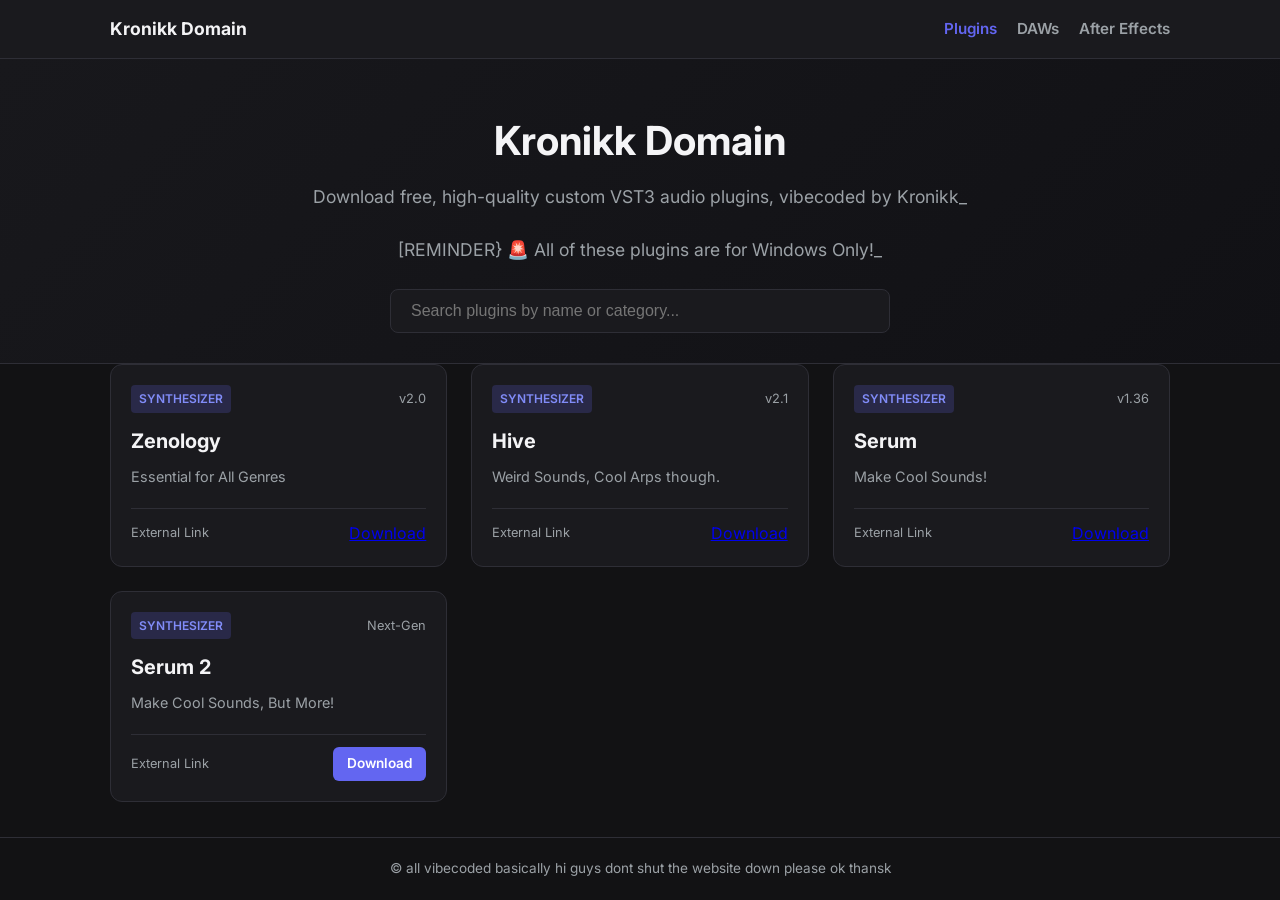
==== index.html @ 5bac079b "Update index.html" ====
<!DOCTYPE html>
<html lang="en">
<head>
    <meta charset="UTF-8">
    <meta name="viewport" content="width=device-width, initial-scale=1.0">
    <title>VST3 Plugin Vault - Kronikk Domain</title>
    <link rel="stylesheet" href="style.css">
    <link href="https://fonts.googleapis.com/css2?family=Inter:wght@300;400;600;700&display=swap" rel="stylesheet">
</head>
<body>

    <nav class="navbar">
        <div class="container nav-container">
            <a href="index.html" class="logo">Kronikk Domain</a>
            <ul class="nav-links">
                <li><a href="index.html" class="active">Plugins</a></li>
                <li><a href="daws.html">DAWs</a></li>
                <li><a href="aftereffects.html">After Effects</a></li>
            </ul>
        </div>
    </nav>

    <header>
        <div class="container">
            <h1>Kronikk Domain</h1>
            <p>Download free, high-quality custom VST3 audio plugins, vibecoded by Kronikk_</p>
                  <p>[REMINDER} 🚨 All of these plugins are for Windows Only!_</p>
            
            <div class="search-container">
                <input type="text" id="searchInput" placeholder="Search plugins by name or category...">
            </div>
        </div>
    </header>

    <main class="container">
        <div class="plugin-grid" id="pluginGrid">

            <div class="plugin-card" data-name="zenology" data-category="synthesizer">
                <div class="card-header">
                    <span class="badge synth">Synthesizer</span>
                    <span class="version">v2.0</span>
                </div>
                <h3>Zenology</h3>
                <p>Essential for All Genres</p>
                <div class="card-footer">
                    <span class="file-size">External Link</span>
                    <a href="https://drive.google.com/file/d/1oI0jpLTu4ItOErqNfCddgr2GzyB-k5p6/view?usp=drive_link">Download</a>
                </div>
            </div>

            <div class="plugin-card" data-name="hive" data-category="synthesizer">
                <div class="card-header">
                    <span class="badge synth">Synthesizer</span>
                    <span class="version">v2.1</span>
                </div>
                <h3>Hive</h3>
                <p>Weird Sounds, Cool Arps though.</p>
                <div class="card-footer">
                    <span class="file-size">External Link</span>
                    <a href="https://drive.google.com/drive/folders/1kn8xOHN4HkS6fZ9fQy2nTi9w6v9FPQ-9?usp=sharing">Download</a>
                </div>
            </div>

            <div class="plugin-card" data-name="serum" data-category="synthesizer">
                <div class="card-header">
                    <span class="badge synth">Synthesizer</span>
                    <span class="version">v1.36</span>
                </div>
                <h3>Serum</h3>
                <p>Make Cool Sounds!</p>
                <div class="card-footer">
                    <span class="file-size">External Link</span>
                    <a href="https://drive.google.com/drive/folders/1EanfomenbVS593OzESTvLik0d-7_J_E7?usp=sharing">Download</a>
                </div>
            </div>

            <div class="plugin-card" data-name="serum 2" data-category="synthesizer">
                <div class="card-header">
                    <span class="badge synth">Synthesizer</span>
                    <span class="version">Next-Gen</span>
                </div>
                <h3>Serum 2</h3>
                <p>Make Cool Sounds, But More!</p>
                <div class="card-footer">
                    <span class="file-size">External Link</span>
                    <a href="https://drive.google.com/drive/folders/13auLeLnbxMELygB0fnTV90rA6Xn-jNdO?usp=drive_link" target="_blank" class="download-btn">Download</a>
                </div>
            </div>

        </div>

        <div id="noResults" class="no-results hidden">
            <p>No plugins found matching your search. Try another keyword!</p>
        </div>
    </main>

    <footer>
        <p>&copy; all vibecoded basically hi guys dont shut the website down please ok thansk</p>
    </footer>

    <script src="script.js"></script>
</body>
</html>
---- style.css ----
/* CSS Reset & Variables */
* {
    margin: 0;
    padding: 0;
    box-sizing: border-box;
}

:root {
    --bg-color: #121214;
    --card-bg: #1a1a1e;
    --card-hover: #222228;
    --text-primary: #f4f4f6;
    --text-secondary: #9ba1a6;
    --accent-color: #6366f1;
    --accent-hover: #4f46e5;
    --border-color: #2e2e36;
}

body {
    font-family: 'Inter', sans-serif;
    background-color: var(--bg-color);
    color: var(--text-primary);
    line-height: 1.6;
    display: flex;
    flex-direction: column;
    min-height: 100vh;
}

.container {
    width: 100%;
    max-width: 1100px;
    margin: 0 auto;
    padding: 0 20px;
}

/* Navigation Styling */
.navbar {
    background-color: var(--card-bg);
    border-bottom: 1px solid var(--border-color);
    padding: 15px 0;
}

.nav-container {
    display: flex;
    justify-content: space-between;
    align-items: center;
}

.logo {
    font-weight: 700;
    font-size: 1.1rem;
    color: var(--text-primary);
    text-decoration: none;
}

.nav-links {
    list-style: none;
    display: flex;
    gap: 20px;
}

.nav-links a {
    text-decoration: none;
    color: var(--text-secondary);
    font-size: 0.95rem;
    font-weight: 600;
    transition: color 0.2s;
}

.nav-links a:hover,
.nav-links a.active {
    color: var(--accent-color);
}

/* Header Styling */
header {
    background: linear-gradient(135deg, #18181c 0%, #111115 100%);
    border-bottom: 1px solid var(--border-color);
    padding: 50px 0 30px 0;
    text-align: center;
}

header h1 {
    font-size: 2.5rem;
    font-weight: 700;
    margin-bottom: 10px;
}

header p {
    color: var(--text-secondary);
    font-size: 1.1rem;
    margin-bottom: 25px;
}

/* Search Input */
.search-container input {
    width: 100%;
    max-width: 500px;
    padding: 12px 20px;
    background-color: var(--card-bg);
    border: 1px solid var(--border-color);
    border-radius: 8px;
    color: var(--text-primary);
    font-size: 1rem;
    outline: none;
    transition: border-color 0.2s;
}

.search-container input:focus {
    border-color: var(--accent-color);
}

/* Main Grid Layout */
main {
    flex: 1;
    padding: 40px 20px;
}

.plugin-grid {
    display: grid;
    grid-template-columns: repeat(auto-fill, minmax(260px, 1fr));
    gap: 24px;
}

/* Plugin Card */
.plugin-card {
    background-color: var(--card-bg);
    border: 1px solid var(--border-color);
    border-radius: 12px;
    padding: 20px;
    display: flex;
    flex-direction: column;
    justify-content: space-between;
    transition: transform 0.2s, background-color 0.2s;
}

.plugin-card:hover {
    transform: translateY(-4px);
    background-color: var(--card-hover);
    border-color: #3f3f46;
}

.card-header {
    display: flex;
    justify-content: space-between;
    align-items: center;
    margin-bottom: 12px;
}

/* Category Badges */
.badge {
    font-size: 0.75rem;
    font-weight: 600;
    padding: 4px 8px;
    border-radius: 4px;
    text-transform: uppercase;
}

.badge.synth { background-color: rgba(99, 102, 241, 0.2); color: #818cf8; }
.badge.effect { background-color: rgba(16, 185, 129, 0.2); color: #34d399; }
.badge.dynamics { background-color: rgba(245, 158, 11, 0.2); color: #fbbf24; }

.version {
    font-size: 0.8rem;
    color: var(--text-secondary);
}

.plugin-card h3 {
    font-size: 1.25rem;
    margin-bottom: 8px;
}

.plugin-card p {
    color: var(--text-secondary);
    font-size: 0.9rem;
    margin-bottom: 20px;
}

.card-footer {
    display: flex;
    justify-content: space-between;
    align-items: center;
    border-top: 1px solid var(--border-color);
    padding-top: 12px;
}

.file-size {
    font-size: 0.8rem;
    color: var(--text-secondary);
}

/* Download Button */
.download-btn {
    background-color: var(--accent-color);
    color: white;
    text-decoration: none;
    font-size: 0.85rem;
    font-weight: 600;
    padding: 6px 14px;
    border-radius: 6px;
    transition: background-color 0.2s;
}

.download-btn:hover {
    background-color: var(--accent-hover);
}

/* Utility State */
.hidden {
    display: none;
}

.no-results {
    text-align: center;
    color: var(--text-secondary);
    padding: 40px;
    font-size: 1.1rem;
}

/* Footer Styling */
footer {
    text-align: center;
    padding: 20px;
    border-top: 1px solid var(--border-color);
    color: var(--text-secondary);
    font-size: 0.85rem;
}
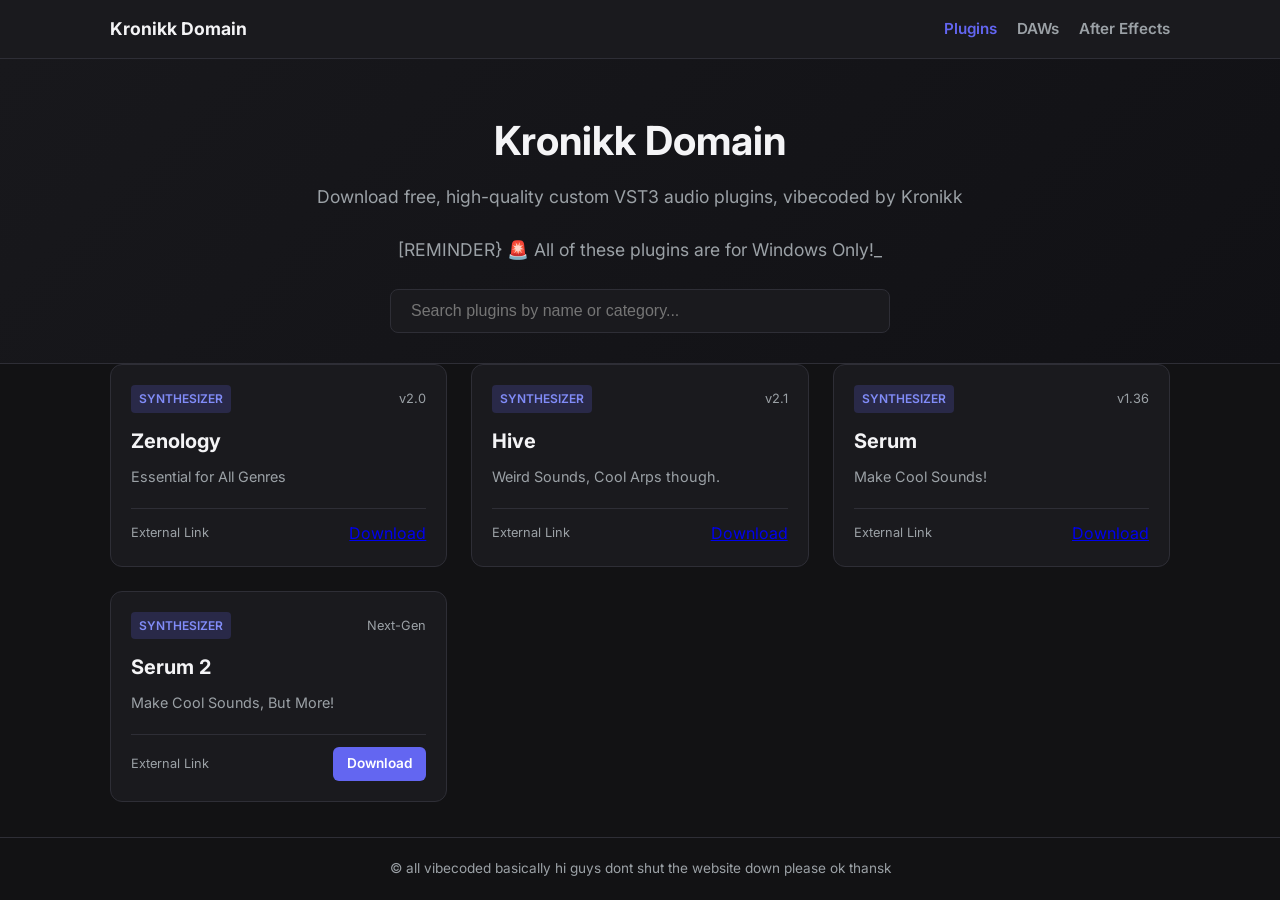
==== commit 844774f6: "Update index.html" ====
--- a/index.html
+++ b/index.html
@@ -23,7 +23,7 @@
     <header>
         <div class="container">
             <h1>Kronikk Domain</h1>
-            <p>Download free, high-quality custom VST3 audio plugins, vibecoded by Kronikk_</p>
+            <p>Download free, high-quality custom VST3 audio plugins, vibecoded by Kronikk</p>
                   <p>[REMINDER} 🚨 All of these plugins are for Windows Only!_</p>
             
             <div class="search-container">
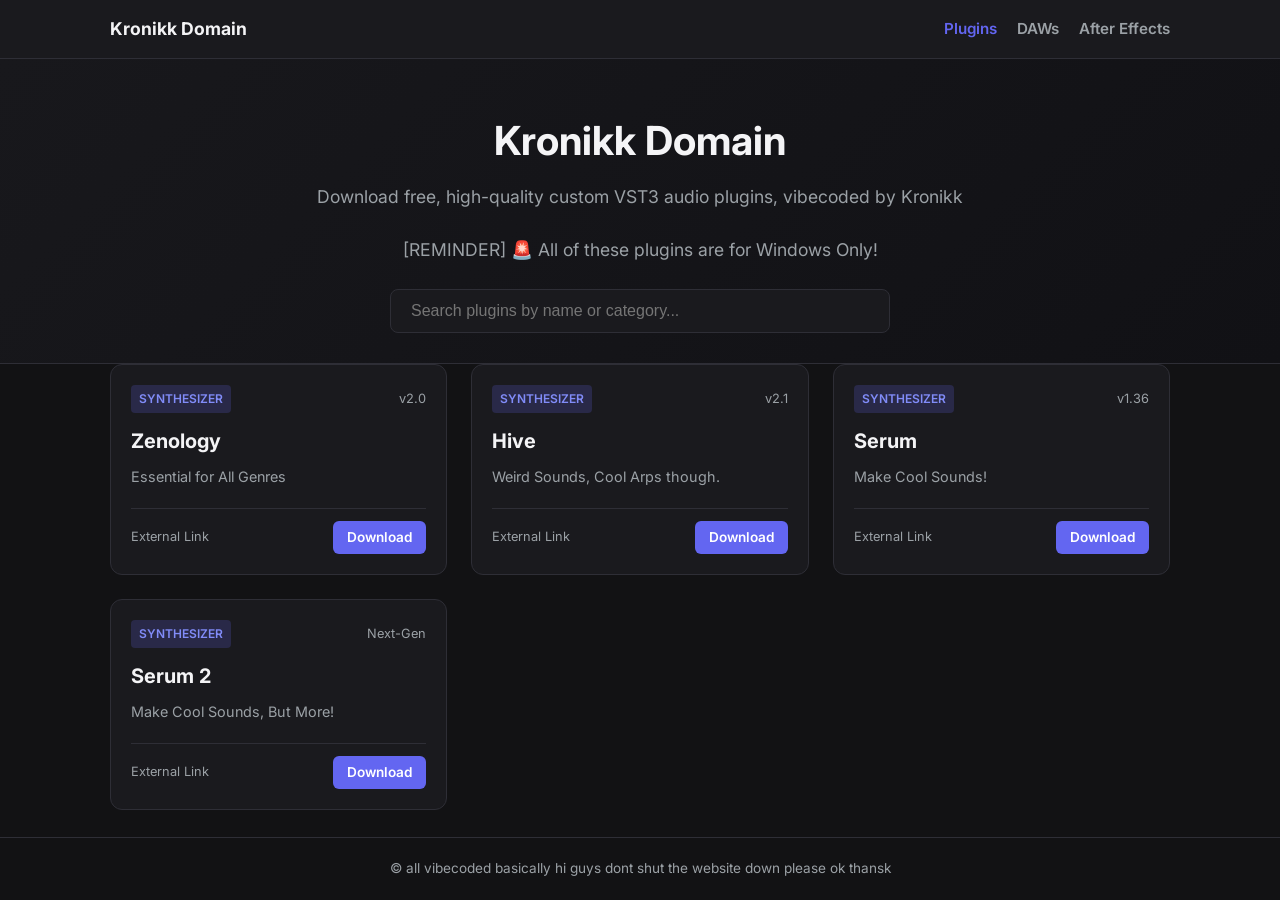
==== commit a0095611: "Update index.html" ====
--- a/index.html
+++ b/index.html
@@ -24,8 +24,8 @@
         <div class="container">
             <h1>Kronikk Domain</h1>
             <p>Download free, high-quality custom VST3 audio plugins, vibecoded by Kronikk</p>
-                  <p>[REMINDER} 🚨 All of these plugins are for Windows Only!_</p>
-            
+            <p>[REMINDER] 🚨 All of these plugins are for Windows Only!</p>
+           
             <div class="search-container">
                 <input type="text" id="searchInput" placeholder="Search plugins by name or category...">
             </div>
@@ -36,51 +36,59 @@
         <div class="plugin-grid" id="pluginGrid">
 
             <div class="plugin-card" data-name="zenology" data-category="synthesizer">
-                <div class="card-header">
-                    <span class="badge synth">Synthesizer</span>
-                    <span class="version">v2.0</span>
+                <div>
+                    <div class="card-header">
+                        <span class="badge synth">Synthesizer</span>
+                        <span class="version">v2.0</span>
+                    </div>
+                    <h3>Zenology</h3>
+                    <p>Essential for All Genres</p>
                 </div>
-                <h3>Zenology</h3>
-                <p>Essential for All Genres</p>
                 <div class="card-footer">
                     <span class="file-size">External Link</span>
-                    <a href="https://drive.google.com/file/d/1oI0jpLTu4ItOErqNfCddgr2GzyB-k5p6/view?usp=drive_link">Download</a>
+                    <a href="https://drive.google.com/file/d/1oI0jpLTu4ItOErqNfCddgr2GzyB-k5p6/view?usp=drive_link" target="_blank" class="download-btn">Download</a>
                 </div>
             </div>
 
             <div class="plugin-card" data-name="hive" data-category="synthesizer">
-                <div class="card-header">
-                    <span class="badge synth">Synthesizer</span>
-                    <span class="version">v2.1</span>
+                <div>
+                    <div class="card-header">
+                        <span class="badge synth">Synthesizer</span>
+                        <span class="version">v2.1</span>
+                    </div>
+                    <h3>Hive</h3>
+                    <p>Weird Sounds, Cool Arps though.</p>
                 </div>
-                <h3>Hive</h3>
-                <p>Weird Sounds, Cool Arps though.</p>
                 <div class="card-footer">
                     <span class="file-size">External Link</span>
-                    <a href="https://drive.google.com/drive/folders/1kn8xOHN4HkS6fZ9fQy2nTi9w6v9FPQ-9?usp=sharing">Download</a>
+                    <a href="https://drive.google.com/drive/folders/1kn8xOHN4HkS6fZ9fQy2nTi9w6v9FPQ-9?usp=sharing" target="_blank" class="download-btn">Download</a>
                 </div>
             </div>
 
             <div class="plugin-card" data-name="serum" data-category="synthesizer">
-                <div class="card-header">
-                    <span class="badge synth">Synthesizer</span>
-                    <span class="version">v1.36</span>
+                <div>
+                    <div class="card-header">
+                        <span class="badge synth">Synthesizer</span>
+                        <span class="version">v1.36</span>
+                    </div>
+                    <h3>Serum</h3>
+                    <p>Make Cool Sounds!</p>
                 </div>
-                <h3>Serum</h3>
-                <p>Make Cool Sounds!</p>
                 <div class="card-footer">
                     <span class="file-size">External Link</span>
-                    <a href="https://drive.google.com/drive/folders/1EanfomenbVS593OzESTvLik0d-7_J_E7?usp=sharing">Download</a>
+                    <a href="https://drive.google.com/drive/folders/1EanfomenbVS593OzESTvLik0d-7_J_E7?usp=sharing" target="_blank" class="download-btn">Download</a>
                 </div>
             </div>
 
             <div class="plugin-card" data-name="serum 2" data-category="synthesizer">
-                <div class="card-header">
-                    <span class="badge synth">Synthesizer</span>
-                    <span class="version">Next-Gen</span>
+                <div>
+                    <div class="card-header">
+                        <span class="badge synth">Synthesizer</span>
+                        <span class="version">Next-Gen</span>
+                    </div>
+                    <h3>Serum 2</h3>
+                    <p>Make Cool Sounds, But More!</p>
                 </div>
-                <h3>Serum 2</h3>
-                <p>Make Cool Sounds, But More!</p>
                 <div class="card-footer">
                     <span class="file-size">External Link</span>
                     <a href="https://drive.google.com/drive/folders/13auLeLnbxMELygB0fnTV90rA6Xn-jNdO?usp=drive_link" target="_blank" class="download-btn">Download</a>
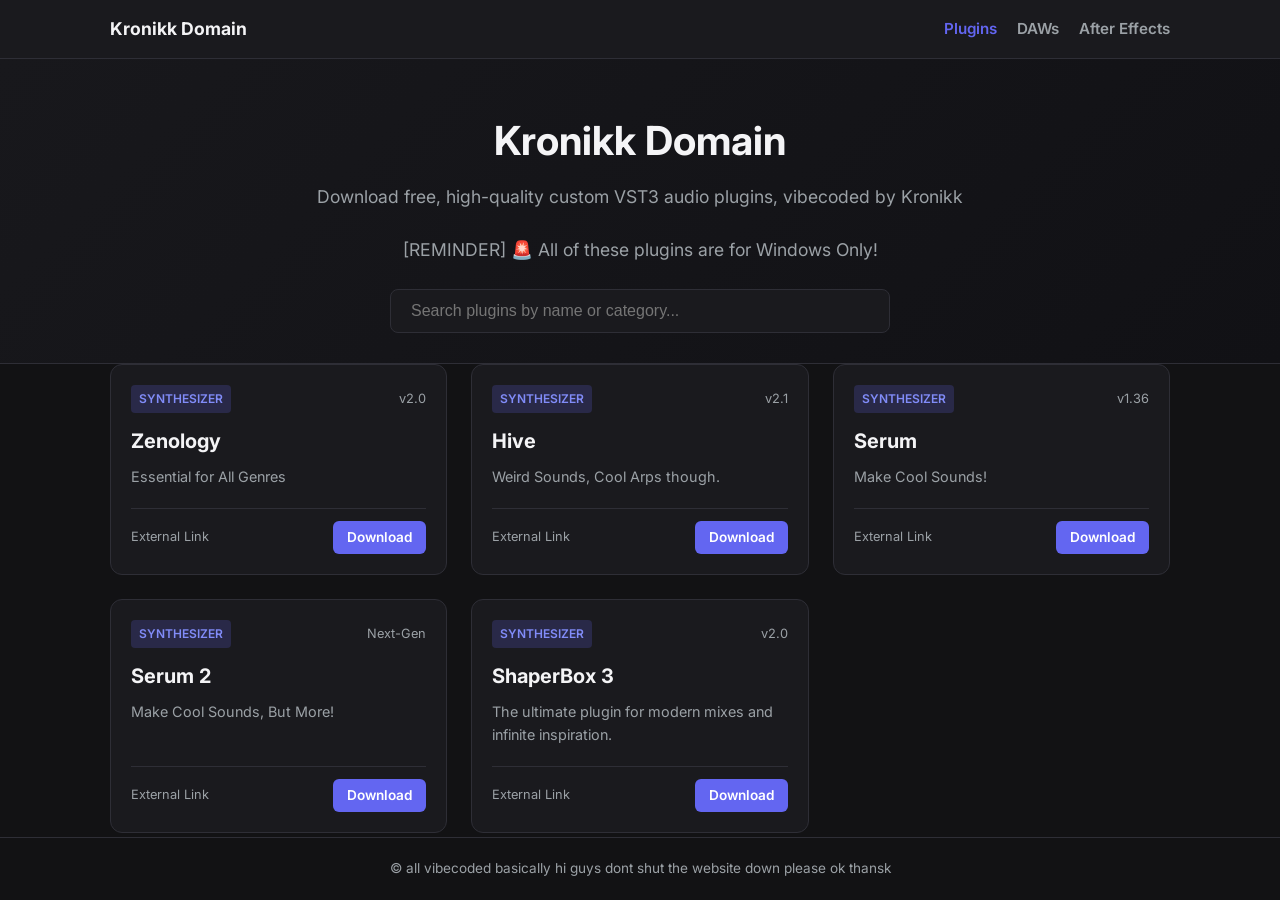
==== commit 78aafd7d: "Update index.html" ====
--- a/index.html
+++ b/index.html
@@ -95,6 +95,23 @@
                 </div>
             </div>
 
+             <div class="plugin-grid" id="pluginGrid">
+
+            <div class="plugin-card" data-name="ShaperBox 3y" data-category="Modulation">
+                <div>
+                    <div class="card-header">
+                        <span class="badge synth">Synthesizer</span>
+                        <span class="version">v2.0</span>
+                    </div>
+                    <h3>ShaperBox 3</h3>
+                    <p>The ultimate plugin for modern mixes and infinite inspiration.</p>
+                </div>
+                <div class="card-footer">
+                    <span class="file-size">External Link</span>
+                    <a href="https://drive.google.com/file/d/1oI0jpLTu4ItOErqNfCddgr2GzyB-k5p6/view?usp=drive_link" target="_blank" class="download-btn">Download</a>
+                </div>
+            </div>
+
         </div>
 
         <div id="noResults" class="no-results hidden">
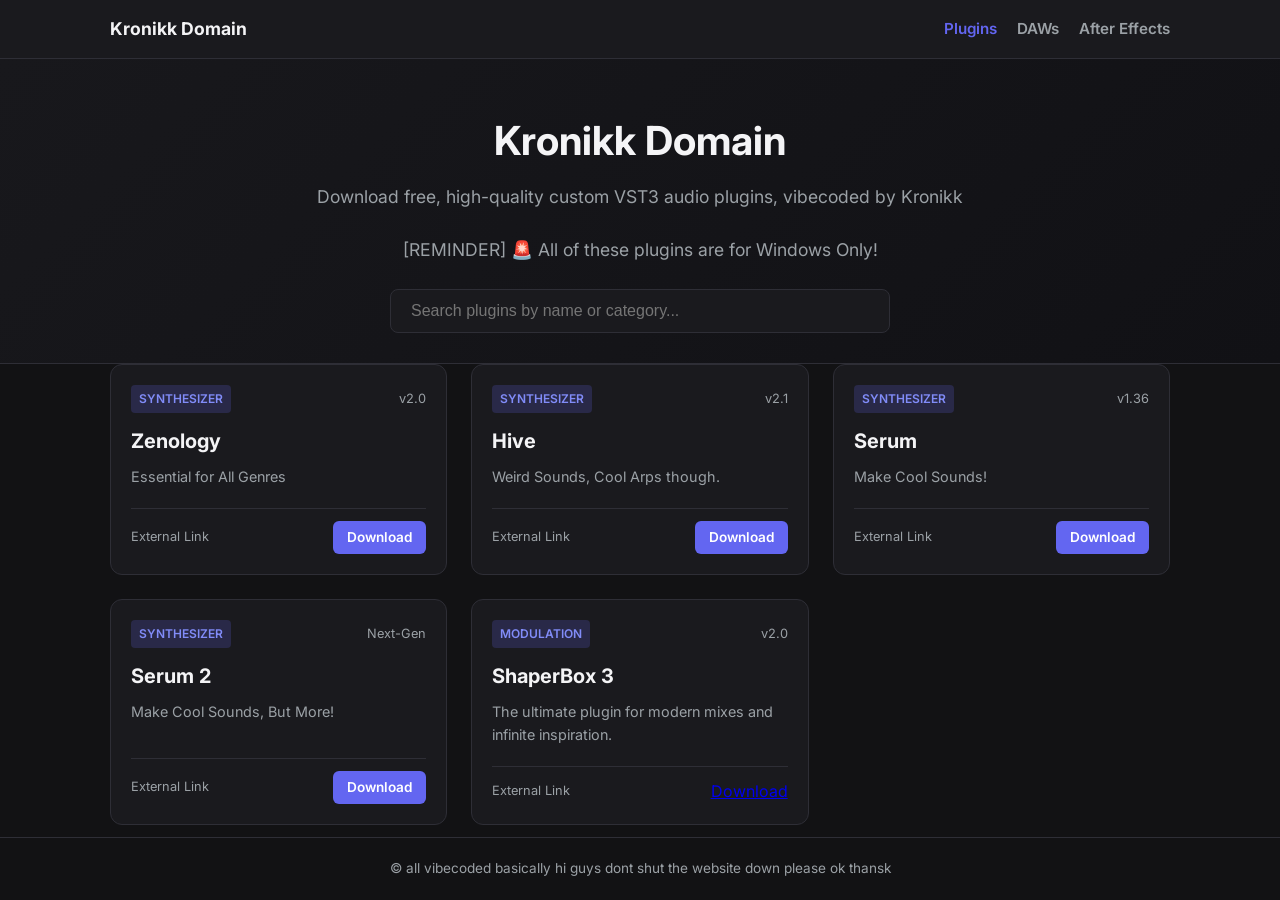
==== commit 66075c7f: "Update index.html" ====
--- a/index.html
+++ b/index.html
@@ -97,10 +97,10 @@
 
              <div class="plugin-grid" id="pluginGrid">
 
-            <div class="plugin-card" data-name="ShaperBox 3y" data-category="Modulation">
+            <div class="plugin-card" data-name="ShaperBox 3y" data-category="modulation">
                 <div>
                     <div class="card-header">
-                        <span class="badge synth">Synthesizer</span>
+                        <span class="badge synth">Modulation</span>
                         <span class="version">v2.0</span>
                     </div>
                     <h3>ShaperBox 3</h3>
@@ -108,7 +108,7 @@
                 </div>
                 <div class="card-footer">
                     <span class="file-size">External Link</span>
-                    <a href="https://drive.google.com/file/d/1oI0jpLTu4ItOErqNfCddgr2GzyB-k5p6/view?usp=drive_link" target="_blank" class="download-btn">Download</a>
+                    <a href="https://drive.google.com/drive/folders/1KNvVBumXBafvZIGDMueIhqwlvkp4E3WX?usp=sharing">Download</a>
                 </div>
             </div>
 
--- a/style.css
+++ b/style.css
@@ -159,6 +159,8 @@
 .badge.synth { background-color: rgba(99, 102, 241, 0.2); color: #818cf8; }
 .badge.effect { background-color: rgba(16, 185, 129, 0.2); color: #34d399; }
 .badge.dynamics { background-color: rgba(245, 158, 11, 0.2); color: #fbbf24; }
+.badge.modulation { background-color: rgba(245, 158, 11, 0.2); color: ##88cc78; }
+
 
 .version {
     font-size: 0.8rem;
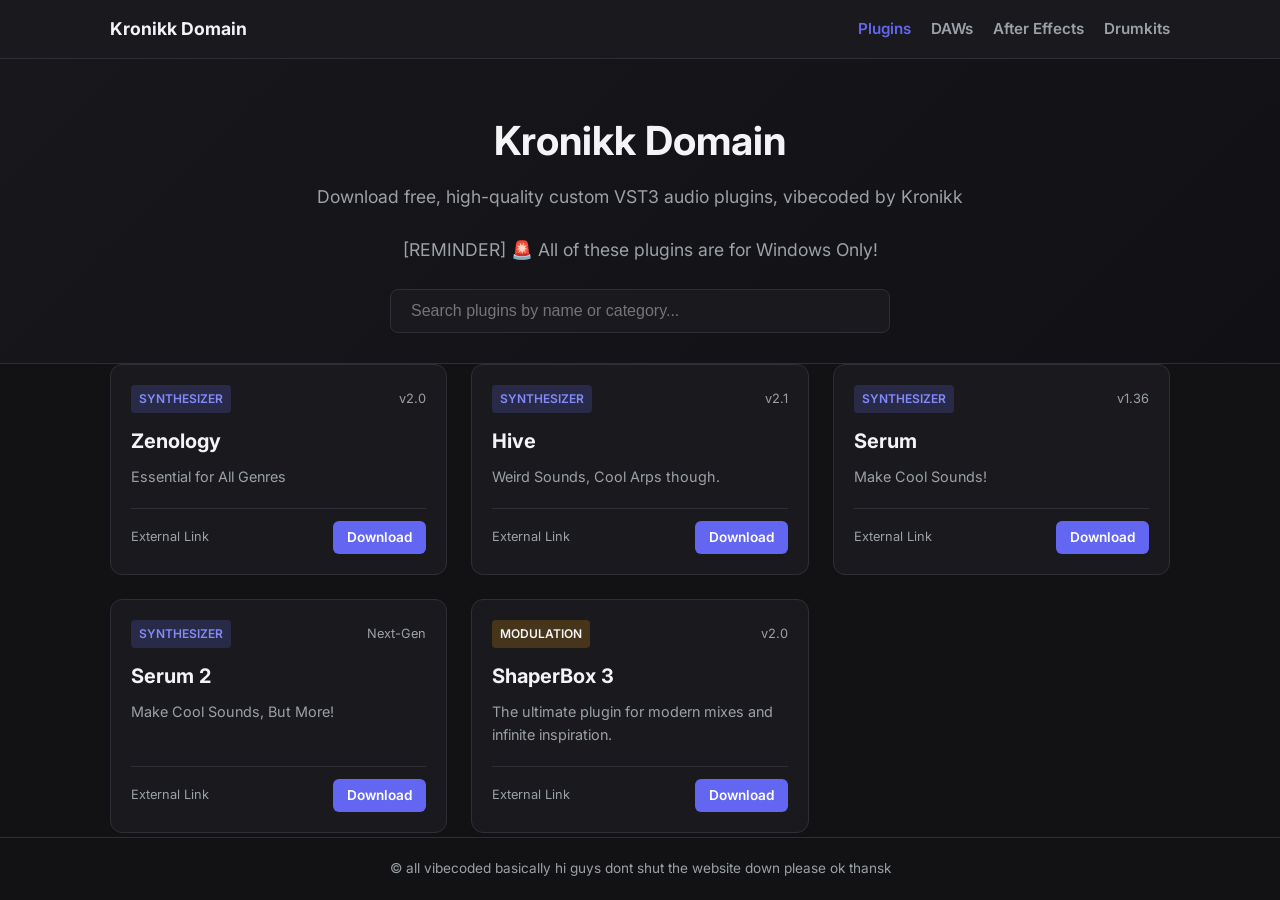
==== commit 6e8746d4: "Update index.html" ====
--- a/index.html
+++ b/index.html
@@ -16,6 +16,7 @@
                 <li><a href="index.html" class="active">Plugins</a></li>
                 <li><a href="daws.html">DAWs</a></li>
                 <li><a href="aftereffects.html">After Effects</a></li>
+                <li><a href="drumkits.html">Drumkits</a></li>
             </ul>
         </div>
     </nav>
@@ -95,12 +96,10 @@
                 </div>
             </div>
 
-             <div class="plugin-grid" id="pluginGrid">
-
-            <div class="plugin-card" data-name="ShaperBox 3y" data-category="modulation">
+            <div class="plugin-card" data-name="shaperbox 3" data-category="modulation">
                 <div>
                     <div class="card-header">
-                        <span class="badge synth">Modulation</span>
+                        <span class="badge modulation">Modulation</span>
                         <span class="version">v2.0</span>
                     </div>
                     <h3>ShaperBox 3</h3>
@@ -108,7 +107,7 @@
                 </div>
                 <div class="card-footer">
                     <span class="file-size">External Link</span>
-                    <a href="https://drive.google.com/drive/folders/1KNvVBumXBafvZIGDMueIhqwlvkp4E3WX?usp=sharing">Download</a>
+                    <a href="https://drive.google.com/drive/folders/1KNvVBumXBafvZIGDMueIhqwlvkp4E3WX?usp=sharing" target="_blank" class="download-btn">Download</a>
                 </div>
             </div>
 
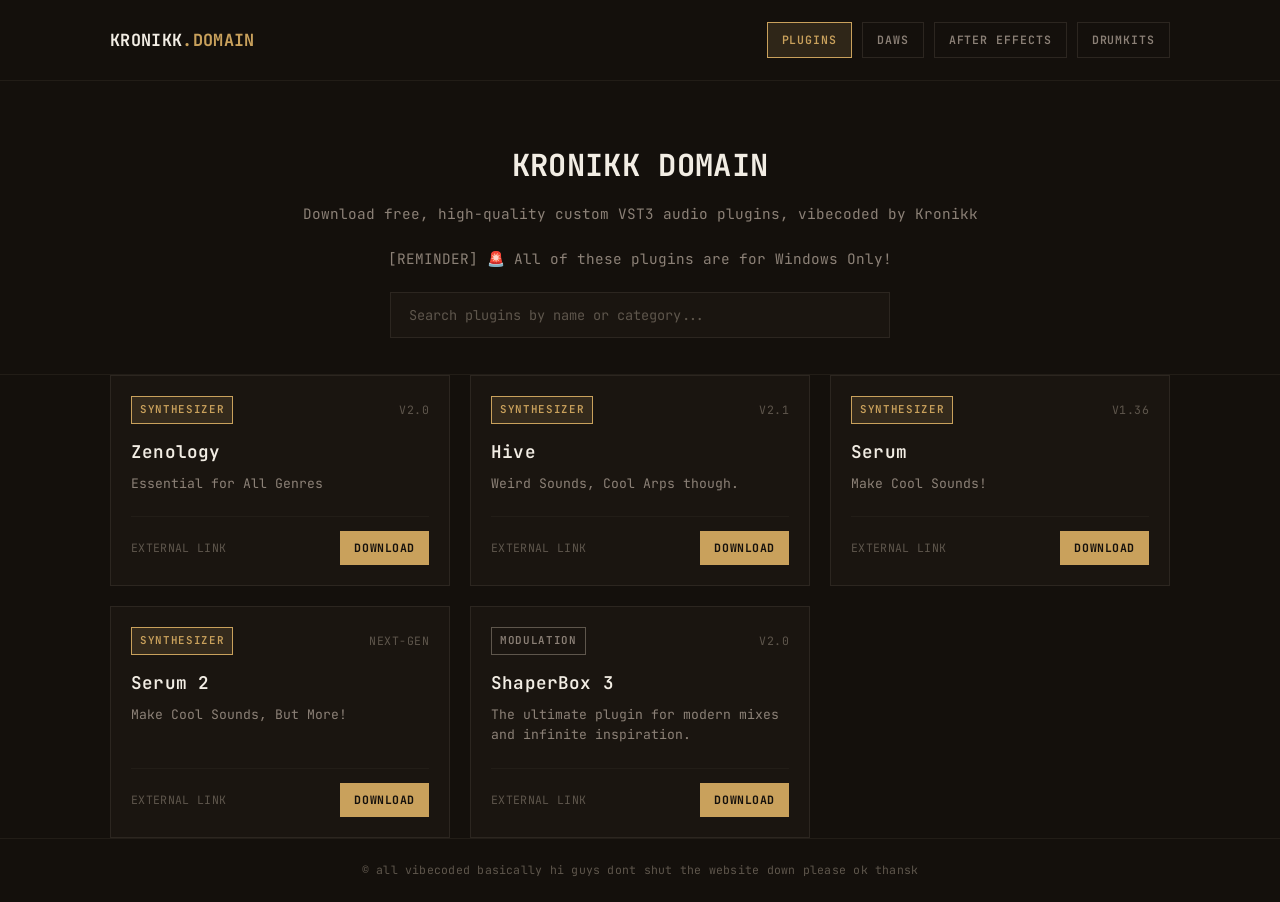
==== commit d55bf9b3: "Add files via upload" ====
--- a/index.html
+++ b/index.html
@@ -5,13 +5,13 @@
     <meta name="viewport" content="width=device-width, initial-scale=1.0">
     <title>VST3 Plugin Vault - Kronikk Domain</title>
     <link rel="stylesheet" href="style.css">
-    <link href="https://fonts.googleapis.com/css2?family=Inter:wght@300;400;600;700&display=swap" rel="stylesheet">
+    <link href="https://fonts.googleapis.com/css2?family=JetBrains+Mono:wght@400;500;600;700&display=swap" rel="stylesheet">
 </head>
 <body>
 
     <nav class="navbar">
         <div class="container nav-container">
-            <a href="index.html" class="logo">Kronikk Domain</a>
+            <a href="index.html" class="logo">KRONIKK<span>.DOMAIN</span></a>
             <ul class="nav-links">
                 <li><a href="index.html" class="active">Plugins</a></li>
                 <li><a href="daws.html">DAWs</a></li>
--- a/style.css
+++ b/style.css
@@ -6,24 +6,29 @@
 }
 
 :root {
-    --bg-color: #121214;
-    --card-bg: #1a1a1e;
-    --card-hover: #222228;
-    --text-primary: #f4f4f6;
-    --text-secondary: #9ba1a6;
-    --accent-color: #6366f1;
-    --accent-hover: #4f46e5;
-    --border-color: #2e2e36;
+    --bg-color: #14100c;
+    --bg-color-alt: #17120d;
+    --card-bg: #1a1510;
+    --card-hover: #201a13;
+    --text-primary: #f2ede4;
+    --text-secondary: #8c8177;
+    --text-dim: #5e564c;
+    --accent-color: #c9a15c;
+    --accent-hover: #e0b968;
+    --accent-dim: rgba(201, 161, 92, 0.15);
+    --border-color: #2c2620;
+    --border-color-soft: #221d17;
 }
 
 body {
-    font-family: 'Inter', sans-serif;
+    font-family: 'JetBrains Mono', 'IBM Plex Mono', ui-monospace, monospace;
     background-color: var(--bg-color);
     color: var(--text-primary);
     line-height: 1.6;
     display: flex;
     flex-direction: column;
     min-height: 100vh;
+    font-size: 14px;
 }
 
 .container {
@@ -35,9 +40,9 @@
 
 /* Navigation Styling */
 .navbar {
-    background-color: var(--card-bg);
-    border-bottom: 1px solid var(--border-color);
-    padding: 15px 0;
+    background-color: var(--bg-color);
+    border-bottom: 1px solid var(--border-color-soft);
+    padding: 22px 0;
 }
 
 .nav-container {
@@ -48,62 +53,85 @@
 
 .logo {
     font-weight: 700;
-    font-size: 1.1rem;
+    font-size: 1.05rem;
     color: var(--text-primary);
     text-decoration: none;
+    letter-spacing: 0.02em;
+    text-transform: uppercase;
+}
+
+.logo span {
+    color: var(--accent-color);
 }
 
 .nav-links {
     list-style: none;
     display: flex;
-    gap: 20px;
+    gap: 10px;
 }
 
 .nav-links a {
     text-decoration: none;
     color: var(--text-secondary);
-    font-size: 0.95rem;
+    font-size: 0.72rem;
     font-weight: 600;
-    transition: color 0.2s;
-}
-
-.nav-links a:hover,
+    letter-spacing: 0.08em;
+    text-transform: uppercase;
+    transition: color 0.2s, border-color 0.2s, background-color 0.2s;
+    border: 1px solid var(--border-color);
+    padding: 8px 14px;
+    display: inline-block;
+}
+
+.nav-links a:hover {
+    color: var(--text-primary);
+    border-color: var(--text-dim);
+}
+
 .nav-links a.active {
     color: var(--accent-color);
+    border-color: var(--accent-color);
+    background-color: var(--accent-dim);
 }
 
 /* Header Styling */
 header {
-    background: linear-gradient(135deg, #18181c 0%, #111115 100%);
-    border-bottom: 1px solid var(--border-color);
-    padding: 50px 0 30px 0;
+    background-color: var(--bg-color);
+    border-bottom: 1px solid var(--border-color-soft);
+    padding: 60px 0 36px 0;
     text-align: center;
 }
 
 header h1 {
-    font-size: 2.5rem;
+    font-size: 1.9rem;
     font-weight: 700;
-    margin-bottom: 10px;
+    margin-bottom: 12px;
+    letter-spacing: 0.01em;
+    text-transform: uppercase;
 }
 
 header p {
     color: var(--text-secondary);
-    font-size: 1.1rem;
-    margin-bottom: 25px;
+    font-size: 0.9rem;
+    margin-bottom: 22px;
 }
 
 /* Search Input */
 .search-container input {
     width: 100%;
     max-width: 500px;
-    padding: 12px 20px;
+    padding: 13px 18px;
     background-color: var(--card-bg);
     border: 1px solid var(--border-color);
-    border-radius: 8px;
-    color: var(--text-primary);
-    font-size: 1rem;
+    color: var(--text-primary);
+    font-family: inherit;
+    font-size: 0.85rem;
     outline: none;
     transition: border-color 0.2s;
+}
+
+.search-container input::placeholder {
+    color: var(--text-dim);
 }
 
 .search-container input:focus {
@@ -113,93 +141,104 @@
 /* Main Grid Layout */
 main {
     flex: 1;
-    padding: 40px 20px;
+    padding: 44px 20px;
 }
 
 .plugin-grid {
     display: grid;
     grid-template-columns: repeat(auto-fill, minmax(260px, 1fr));
-    gap: 24px;
+    gap: 20px;
 }
 
 /* Plugin Card */
 .plugin-card {
     background-color: var(--card-bg);
     border: 1px solid var(--border-color);
-    border-radius: 12px;
     padding: 20px;
     display: flex;
     flex-direction: column;
     justify-content: space-between;
-    transition: transform 0.2s, background-color 0.2s;
+    transition: border-color 0.2s, background-color 0.2s;
 }
 
 .plugin-card:hover {
-    transform: translateY(-4px);
     background-color: var(--card-hover);
-    border-color: #3f3f46;
+    border-color: var(--text-dim);
 }
 
 .card-header {
     display: flex;
     justify-content: space-between;
     align-items: center;
-    margin-bottom: 12px;
-}
-
-/* Category Badges */
+    margin-bottom: 14px;
+}
+
+/* Category Badges - single accent tone, varying weight to keep the monochrome gold system */
 .badge {
-    font-size: 0.75rem;
+    font-size: 0.68rem;
     font-weight: 600;
     padding: 4px 8px;
-    border-radius: 4px;
-    text-transform: uppercase;
-}
-
-.badge.synth { background-color: rgba(99, 102, 241, 0.2); color: #818cf8; }
-.badge.effect { background-color: rgba(16, 185, 129, 0.2); color: #34d399; }
-.badge.dynamics { background-color: rgba(245, 158, 11, 0.2); color: #fbbf24; }
-.badge.modulation { background-color: rgba(245, 158, 11, 0.2); color: ##88cc78; }
-
+    letter-spacing: 0.06em;
+    text-transform: uppercase;
+    border: 1px solid var(--accent-color);
+    color: var(--accent-color);
+    background-color: var(--accent-dim);
+}
+
+.badge.effect,
+.badge.dynamics,
+.badge.modulation {
+    border-color: var(--text-dim);
+    color: var(--text-secondary);
+    background-color: transparent;
+}
 
 .version {
-    font-size: 0.8rem;
-    color: var(--text-secondary);
+    font-size: 0.72rem;
+    color: var(--text-dim);
+    letter-spacing: 0.04em;
+    text-transform: uppercase;
 }
 
 .plugin-card h3 {
-    font-size: 1.25rem;
+    font-size: 1.1rem;
     margin-bottom: 8px;
+    font-weight: 600;
+    letter-spacing: 0.01em;
 }
 
 .plugin-card p {
     color: var(--text-secondary);
-    font-size: 0.9rem;
-    margin-bottom: 20px;
+    font-size: 0.82rem;
+    margin-bottom: 22px;
+    line-height: 1.55;
 }
 
 .card-footer {
     display: flex;
     justify-content: space-between;
     align-items: center;
-    border-top: 1px solid var(--border-color);
-    padding-top: 12px;
+    border-top: 1px solid var(--border-color-soft);
+    padding-top: 14px;
 }
 
 .file-size {
-    font-size: 0.8rem;
-    color: var(--text-secondary);
+    font-size: 0.72rem;
+    color: var(--text-dim);
+    letter-spacing: 0.03em;
+    text-transform: uppercase;
 }
 
 /* Download Button */
 .download-btn {
     background-color: var(--accent-color);
-    color: white;
+    color: #14100c;
     text-decoration: none;
-    font-size: 0.85rem;
-    font-weight: 600;
-    padding: 6px 14px;
-    border-radius: 6px;
+    font-size: 0.72rem;
+    font-weight: 700;
+    letter-spacing: 0.05em;
+    text-transform: uppercase;
+    padding: 8px 14px;
     transition: background-color 0.2s;
 }
 
@@ -215,15 +254,17 @@
 .no-results {
     text-align: center;
     color: var(--text-secondary);
-    padding: 40px;
-    font-size: 1.1rem;
+    padding: 50px;
+    font-size: 0.9rem;
+    border: 1px solid var(--border-color-soft);
 }
 
 /* Footer Styling */
 footer {
     text-align: center;
-    padding: 20px;
-    border-top: 1px solid var(--border-color);
-    color: var(--text-secondary);
-    font-size: 0.85rem;
-}
+    padding: 22px;
+    border-top: 1px solid var(--border-color-soft);
+    color: var(--text-dim);
+    font-size: 0.72rem;
+    letter-spacing: 0.02em;
+}
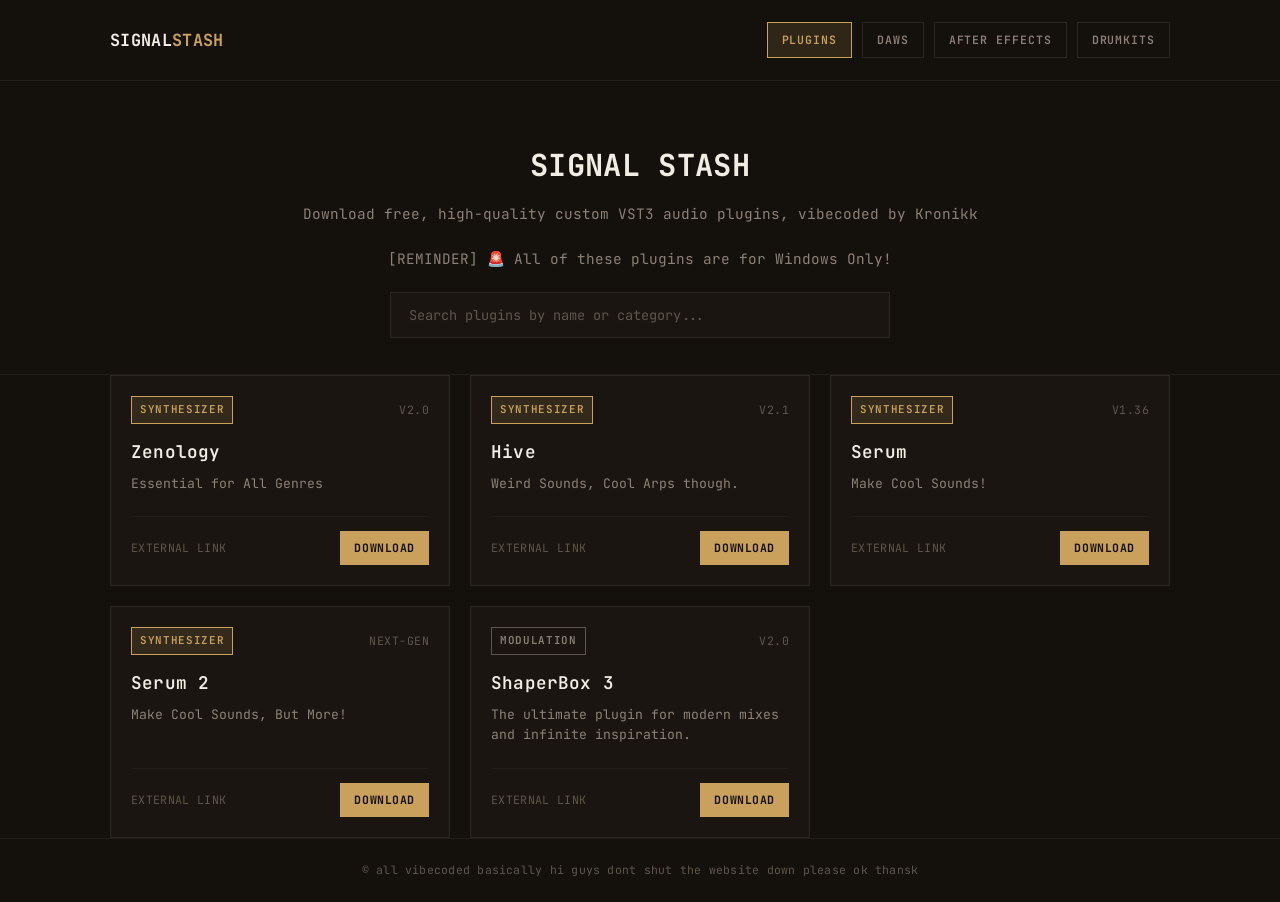
==== commit 37657832: "Update index.html" ====
--- a/index.html
+++ b/index.html
@@ -3,7 +3,7 @@
 <head>
     <meta charset="UTF-8">
     <meta name="viewport" content="width=device-width, initial-scale=1.0">
-    <title>VST3 Plugin Vault - Kronikk Domain</title>
+    <title>VST3 Plugin Vault - Signal Stash</title>
     <link rel="stylesheet" href="style.css">
     <link href="https://fonts.googleapis.com/css2?family=JetBrains+Mono:wght@400;500;600;700&display=swap" rel="stylesheet">
 </head>
@@ -11,7 +11,7 @@
 
     <nav class="navbar">
         <div class="container nav-container">
-            <a href="index.html" class="logo">KRONIKK<span>.DOMAIN</span></a>
+            <a href="index.html" class="logo">SIGNAL<span>STASH</span></a>
             <ul class="nav-links">
                 <li><a href="index.html" class="active">Plugins</a></li>
                 <li><a href="daws.html">DAWs</a></li>
@@ -23,7 +23,7 @@
 
     <header>
         <div class="container">
-            <h1>Kronikk Domain</h1>
+            <h1>Signal Stash</h1>
             <p>Download free, high-quality custom VST3 audio plugins, vibecoded by Kronikk</p>
             <p>[REMINDER] 🚨 All of these plugins are for Windows Only!</p>
            
